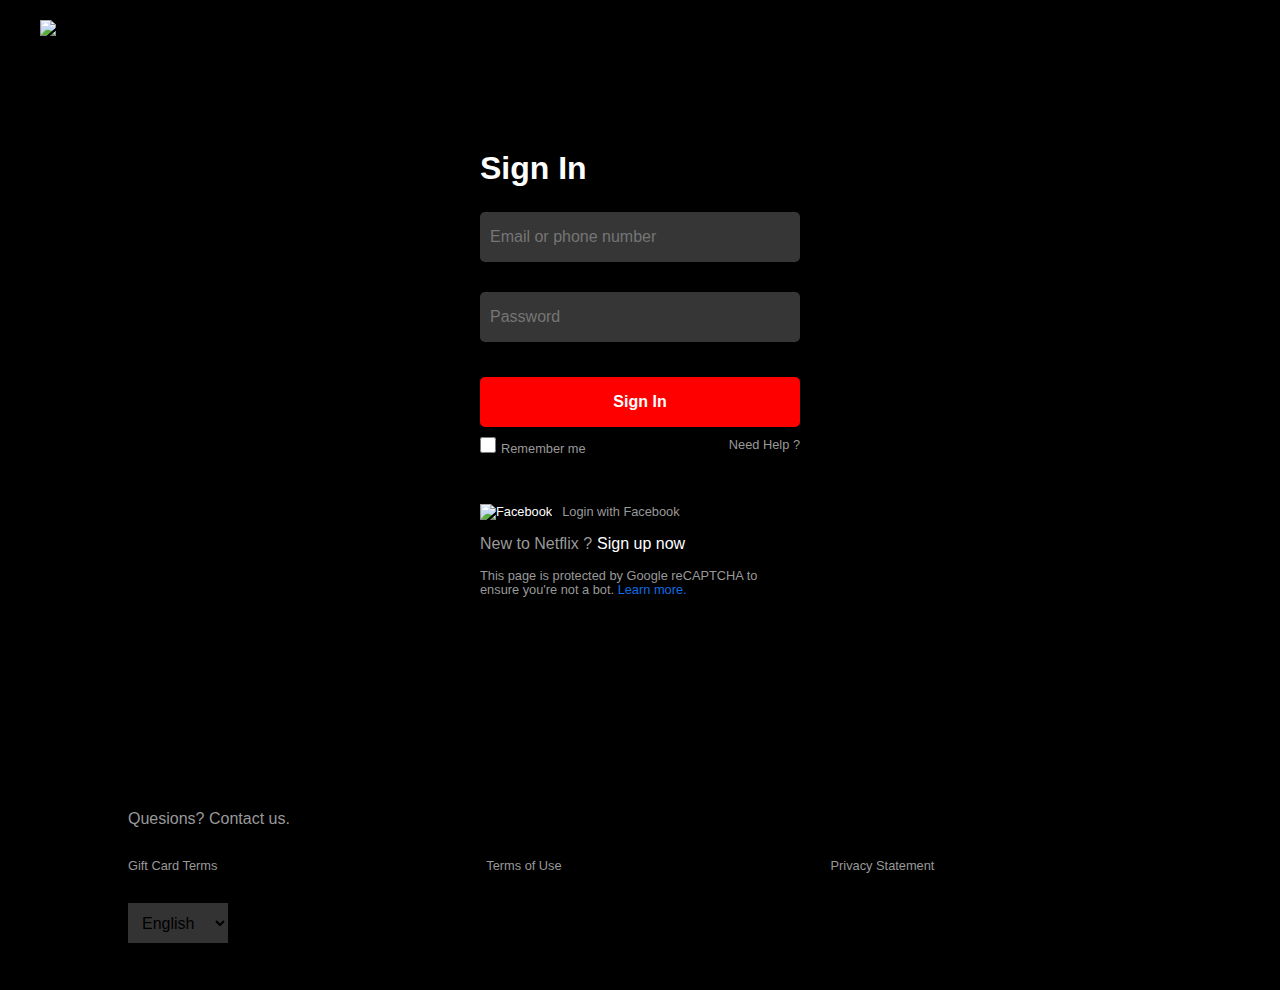
==== login.html @ 8f88b157 "Add files via upload" ====
<!DOCTYPE html>
<html lang="en">
  <head>
    <link
      rel="stylesheet"
      href="https://cdnjs.cloudflare.com/ajax/libs/font-awesome/5.14.0/css/all.min.css"
      integrity="sha512-1PKOgIY59xJ8Co8+NE6FZ+LOAZKjy+KY8iq0G4B3CyeY6wYHN3yt9PW0XpSriVlkMXe40PTKnXrLnZ9+fkDaog=="
      crossorigin="anonymous"
    />
    <link rel="stylesheet" href="login.css"/>
    <title>Netflix - Watch TV Shows Online, Watch Movies Online</title>
  </head>
  <body>
    <header class="showcase">
      <div class="logo">
        <img src="https://i.ibb.co/r5krrdz/logo.png"/>
      </div>

      <div class="showcase-content">
        <div class="form">
          <form>
            <h1>Sign In</h1>

            <div class="info">
              <input class="email" type="email" placeholder="Email or phone number"/>
              
              <br>

              <input class="email" type="password" placeholder="Password" />
            </div>

            <div class="btn">
              <button class="btn-primary" type="submit"><a href="video.html">Sign In</a></button>
            </div>
            <div class="help">
              <div>
                <input value="true" type="checkbox"/><label>Remember me</label>
              </div>

              <a href="https://www.netflix.com/dz-en/LoginHelp">Need Help ?</a>
            </div>
          </form>
        </div>

        <div class="fcbk">
          <a href="https://facebook.com">
            <img src="https://i.ibb.co/LrVMXNR/social-fb.png" alt="Facebook" />
          </a>
          <p>Login with Facebook</p>
        </div>
        <div class="signup">
          <p>New to Netflix ?</p>
          <a href="index.html">Sign up now</a>
        </div>
        <div class="more">
          <p>
            This page is protected by Google reCAPTCHA to ensure you're not a
            bot. <a href="#">Learn more.</a>
          </p>
        </div>
      </div>

      <footer>
        <div class="ftr-content">
          <div class="contact">
            <a href="#">Quesions? Contact us.</a>
          </div>
          <div class="ftr">
            <a href="#">Gift Card Terms</a>
            <a href="#">Terms of Use</a>
            <a href="#">Privacy Statement</a>
          </div>
          <div class="select">
            <select>
              <option>English</option>
              <option>العربية</option>
              <option>Français</option>
            </select>
          </div>
        </div>
      </footer>
    </header>
  </body>
</html>
---- login.css ----
* {
    box-sizing: border-box;
    margin: 0;
    padding: 0;
}
  
body {
    font-family: "Arial", sans-serif;
    -webkit-font-smoothing: antialiased;
    background: #000;
    color: #999;
}

ul {
    list-style: none;
}

h1,
h2,
h3,
h4 {
    color: #fff;
}

a {
    color: #fff;
    text-decoration: none;
}

p {
    margin: 0.5rem 0;
}

img {
    width: 100%;
}

.showcase {
    width: 100%;
    height: 100vh;
    position: relative;
    background: url("https://i.ibb.co/vXqDmnh/background.jpg") no-repeat center
    center/cover;
}

.showcase::after {
    content: "";
    position: absolute;
    top: 0;
    left: 0;
    width: 100%;
    height: 100%;
    z-index: 1;
    background: rgba(0, 0, 0, 0.65);
    box-shadow: inset 30px 10px 150px #000000;
}

.logo {
    position: relative;
    z-index: 2;
    height: 90px;
}

.logo img {
    width: 170px;
    position: absolute;
    top: 20px;
    left: 40px;
}

.showcase-content {
    position: relative;
    z-index: 2;
    width: 450px;
    height: 650px;
    background: rgb(0, 0, 0, 0.65);
    margin: 0 auto;
    display: flex;
    flex-direction: column;
    justify-content: flex-start;
    align-items: flex-start;
    text-align: left;
    padding: 60px 65px;
}

h1 {
    margin-bottom: 20px;
}

.form {
    width: 100%;
    margin-bottom: 40px;
}

.info {
    padding: 5px 0;
}

.info .email {
    margin-bottom: 30px;
    width: 100%;
    height: 50px;
    border-radius: 5px;
    border: none;
    padding: 10px;
    font-size: inherit;
    background: #363636;
    color: #8e8e8e; 
}

.btn {
    margin-bottom: 10px;
    width: 100%;
}

.btn-primary {
    width: 100%;
    height: 50px;
    border-radius: 5px;
    background: red;
    color: #fff;
    font-size: inherit;
    font-weight: bold;
    border: none;
    cursor: pointer;
    outline: none;
    box-shadow: 0 1px 0 rgba(0, 0, 0, 0.45);
}

.help {
    display: flex;
    justify-content: space-between;
    font-size: 0.8rem;
}

.help a {
    color: #999;
}

.help a:hover {
    text-decoration: underline;
}


input[type="checkbox"] {
    background: #737373;
    -webkit-border-radius: 2px;
    -moz-border-radius: 2px;
    border-radius: 2px;
    border: 0;
    height: 16px;
    left: -20px;
    width: 16px;
    margin-right: 5px;
}

input[type="email"] {
    background: white;
}

input[type="password"] {
    background: white;
}


.fcbk {
    width: 100%;
    display: flex;
    align-items: center;
    justify-content: flex-start;
    font-size: 0.8em;
}

.fcbk img {
    width: 20px;
    margin-right: 10px;
}

.signup {
    width: 100%;
    display: flex;
    align-items: center;
    justify-content: flex-start;
}

.signup p {
    margin-right: 5px;
}

.more {
    font-size: 0.8em;
    line-height: 1.1em;
}

.more a {
    color: rgb(17, 108, 228);
}

.more a:hover,
.signup a:hover {
    text-decoration: underline;
}



footer {
    position: absolute;
    margin-top: 50px;
    z-index: 2;
    background: rgba(0, 0, 0, 0.65);
    width: 100%;
    height: 200px;
}

.ftr-content {
    margin-left: 10%;
    padding-top: 20px;
    font-size: 1em;
}

.ftr-content a {
    color: #999;
}

.ftr-content a:hover {
    text-decoration: underline;
}

.contact {
    margin-bottom: 30px;
}

.contact a:hover {
    text-decoration: underline;
}

.ftr {
    margin-bottom: 30px;
    width: 70%;
    font-size: 0.8em;
    display: flex;
    justify-content: space-between;
}

.select select {
    width: 100px;
    height: 40px;
    border: none;
    font-size: inherit;
    padding-left: 10px;
    background: #333333;
}
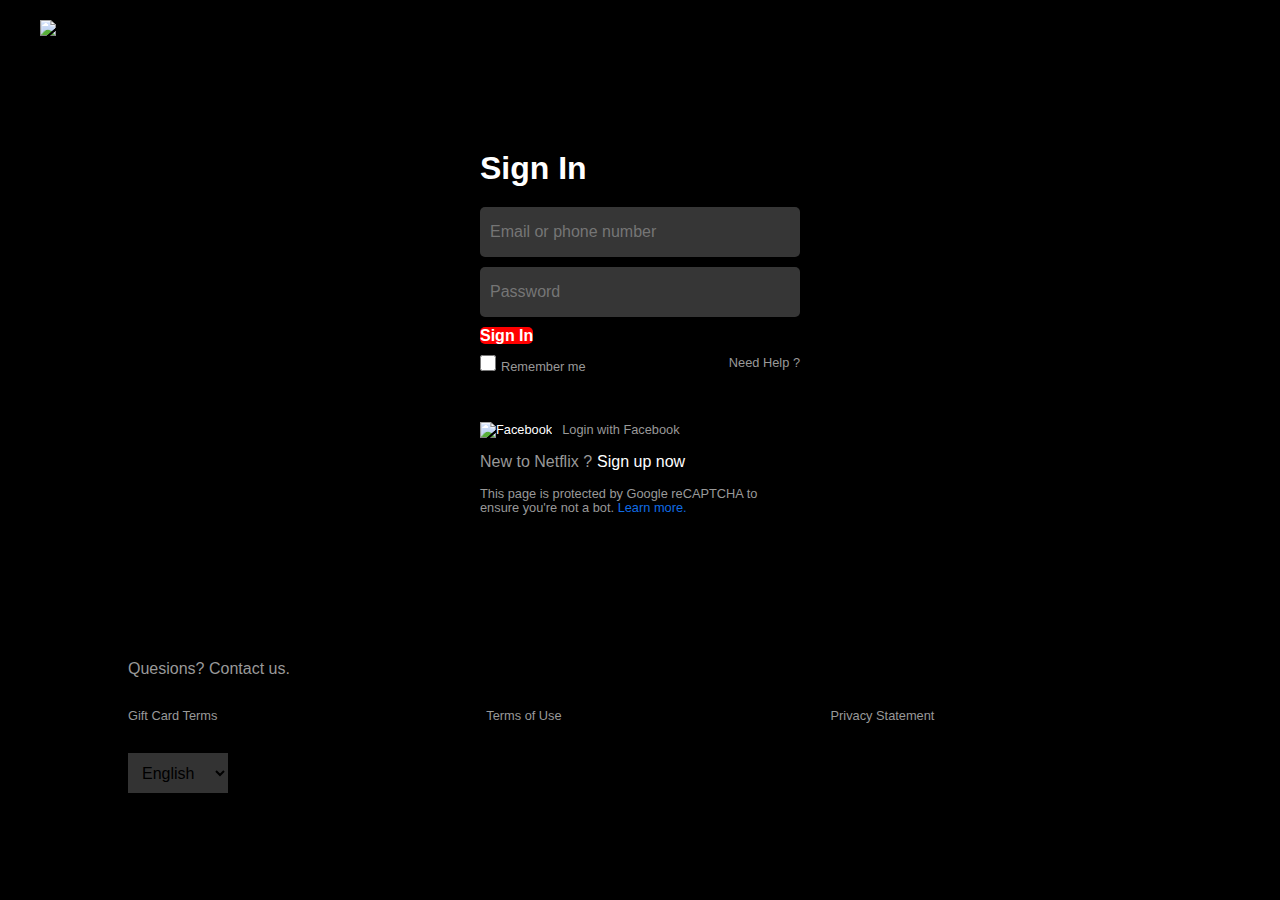
==== commit 817956ff: "Add files via upload" ====
--- a/login.html
+++ b/login.html
@@ -1,12 +1,7 @@
 <!DOCTYPE html>
 <html lang="en">
   <head>
-    <link
-      rel="stylesheet"
-      href="https://cdnjs.cloudflare.com/ajax/libs/font-awesome/5.14.0/css/all.min.css"
-      integrity="sha512-1PKOgIY59xJ8Co8+NE6FZ+LOAZKjy+KY8iq0G4B3CyeY6wYHN3yt9PW0XpSriVlkMXe40PTKnXrLnZ9+fkDaog=="
-      crossorigin="anonymous"
-    />
+    <link href="https://cdn.jsdelivr.net/npm/bootstrap@5.1.3/dist/css/bootstrap.min.css" rel="stylesheet" integrity="sha384-1BmE4kWBq78iYhFldvKuhfTAU6auU8tT94WrHftjDbrCEXSU1oBoqyl2QvZ6jIW3" crossorigin="anonymous">
     <link rel="stylesheet" href="login.css"/>
     <title>Netflix - Watch TV Shows Online, Watch Movies Online</title>
   </head>
@@ -22,15 +17,15 @@
             <h1>Sign In</h1>
 
             <div class="info">
-              <input class="email" type="email" placeholder="Email or phone number"/>
+              <input class="email" type="email" placeholder="Email or phone number" required/>
               
               <br>
 
-              <input class="email" type="password" placeholder="Password" />
+              <input class="email" type="password" placeholder="Password" required/>
             </div>
 
             <div class="btn">
-              <button class="btn-primary" type="submit"><a href="video.html">Sign In</a></button>
+              <a class="btn-primary" type="submit" href="video.html">Sign In</a>
             </div>
             <div class="help">
               <div>
--- a/login.css
+++ b/login.css
@@ -72,7 +72,7 @@
     position: relative;
     z-index: 2;
     width: 450px;
-    height: 650px;
+    height: 550px;
     background: rgb(0, 0, 0, 0.65);
     margin: 0 auto;
     display: flex;
@@ -92,12 +92,8 @@
     margin-bottom: 40px;
 }
 
-.info {
-    padding: 5px 0;
-}
-
 .info .email {
-    margin-bottom: 30px;
+    margin-bottom: 10px;
     width: 100%;
     height: 50px;
     border-radius: 5px;
@@ -111,11 +107,17 @@
 .btn {
     margin-bottom: 10px;
     width: 100%;
+    padding: 0px;
+}
+
+.btn :hover{
+    background: red;
 }
 
 .btn-primary {
-    width: 100%;
-    height: 50px;
+    text-align: center;
+    width: 100%;
+    height: 40px;
     border-radius: 5px;
     background: red;
     color: #fff;
@@ -125,6 +127,9 @@
     cursor: pointer;
     outline: none;
     box-shadow: 0 1px 0 rgba(0, 0, 0, 0.45);
+}
+.btn-primary :active{
+    border-color: none;
 }
 
 .help {
@@ -205,7 +210,6 @@
 
 footer {
     position: absolute;
-    margin-top: 50px;
     z-index: 2;
     background: rgba(0, 0, 0, 0.65);
     width: 100%;
